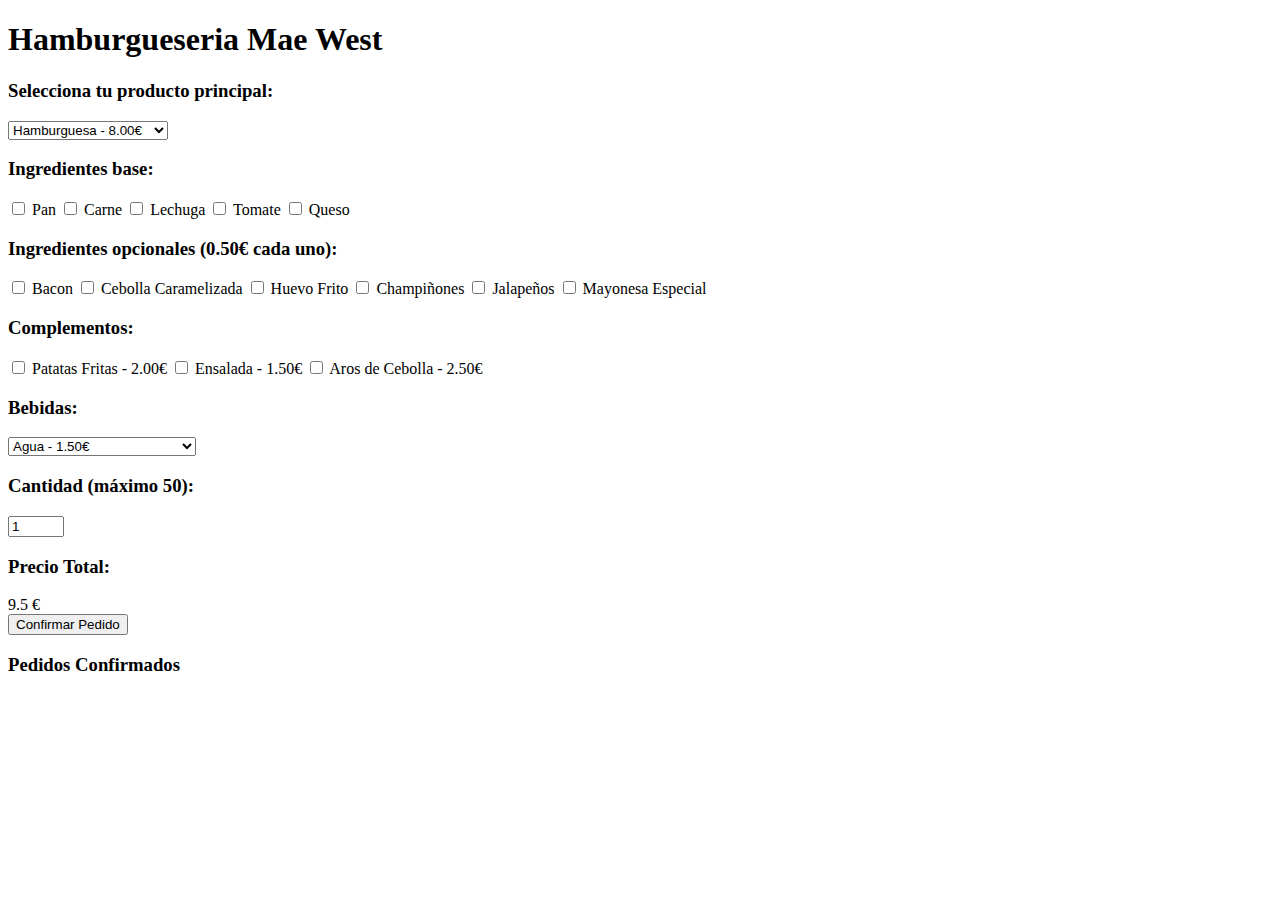
==== hamburgesa.html @ 5e6c6ae9 "Create hamburgesa.html" ====
<!DOCTYPE html>
<html lang="es">
<head>
    <meta charset="UTF-8">
    <meta name="viewport" content="width=device-width, initial-scale=1.0">
    <title>Hamburguesería - Sistema de Pedidos</title>
    <link rel="stylesheet" href="styles.css">
</head>
<body>

    <div id="pedido">
        <h1>Hamburgueseria Mae West</h1>

        <h3>Selecciona tu producto principal:</h3>
        <select id="producto">
            <option value="hamburguesa">Hamburguesa - 8.00€</option>
            <option value="perrito_caliente">Perrito Caliente - 3.50€</option>
            <option value="bocadillo">Bocadillo - 5.00€</option>
        </select>

        <h3>Ingredientes base:</h3>
        <div>
            <label><input type="checkbox" value="pan"> Pan</label>
            <label><input type="checkbox" value="carne"> Carne</label>
            <label><input type="checkbox" value="lechuga"> Lechuga</label>
            <label><input type="checkbox" value="tomate"> Tomate</label>
            <label><input type="checkbox" value="queso"> Queso</label>
        </div>

        <h3>Ingredientes opcionales (0.50€ cada uno):</h3>
        <div>
            <label><input type="checkbox" value="bacon"> Bacon</label>
            <label><input type="checkbox" value="cebolla_caramelizada"> Cebolla Caramelizada</label>
            <label><input type="checkbox" value="huevo_frito"> Huevo Frito</label>
            <label><input type="checkbox" value="champiñones"> Champiñones</label>
            <label><input type="checkbox" value="jalapenos"> Jalapeños</label>
            <label><input type="checkbox" value="mayonesa_especial"> Mayonesa Especial</label>
        </div>

        <h3>Complementos:</h3>
        <div>
            <label><input type="checkbox" value="patatas"> Patatas Fritas - 2.00€</label>
            <label><input type="checkbox" value="ensalada"> Ensalada - 1.50€</label>
            <label><input type="checkbox" value="aros_cebolla"> Aros de Cebolla - 2.50€</label>
        </div>

        <h3>Bebidas:</h3>
        <select id="bebidas">
            <option value="agua">Agua - 1.50€</option>
            <option value="refresco">Refresco - 2.50€</option>
            <option value="cerveza">Cerveza Sin Alcohol - 2.00€</option>
        </select>

        <h3>Cantidad (máximo 50):</h3>
        <input type="number" id="cantidad" min="1" max="50" value="1">

        <h3>Precio Total:</h3>
        <div id="precio-total">0 €</div>

        <button id="confirmar-pedido">Confirmar Pedido</button>
    </div>

    <div id="display">
        <h3>Pedidos Confirmados</h3>
        <ul id="lista-pedidos">
        </ul>
    </div>

    <script>
        // Precios de productos y opciones
        var precios = {
            "hamburguesa": 8.00,
            "perrito_caliente": 3.50,
            "bocadillo": 5.00,
            "bacon": 0.50,
            "cebolla_caramelizada": 0.50,
            "huevo_frito": 0.50,
            "champiñones": 0.50,
            "jalapenos": 0.50,
            "mayonesa_especial": 0.50,
            "patatas": 2.00,
            "ensalada": 1.50,
            "aros_cebolla": 2.50,
            "agua": 1.50,
            "refresco": 2.50,
            "cerveza": 2.00
        };

        // Función para calcular el precio total del pedido
        function calcularPrecio() {
            var producto = document.getElementById('producto').value;
            var precioTotal = precios[producto]; // Empezamos con el precio del producto principal

            // Ingredientes base seleccionados (fijos, no suman costo adicional)
            var ingredientesBase = document.querySelectorAll('input[type="checkbox"]:checked');
            for (var i = 0; i < ingredientesBase.length; i++) {
                precioTotal += precios[ingredientesBase[i].value] || 0; // Si no hay precio, suma 0
            }

            // Bebida seleccionada
            var bebida = document.getElementById('bebidas').value;
            precioTotal += precios[bebida];

            // Complementos seleccionados (con precio adicional)
            var complementos = document.querySelectorAll('input[type="checkbox"]:checked');
            for (var i = 0; i < complementos.length; i++) {
                precioTotal += precios[complementos[i].value] || 0; // Sumamos el precio de los complementos
            }

            // Cantidad seleccionada
            var cantidad = parseInt(document.getElementById('cantidad').value) || 1; // Si no se introduce cantidad, tomamos 1
            precioTotal *= cantidad; // Multiplicamos el precio por la cantidad

            // Mostrar el precio total en la interfaz
            document.getElementById('precio-total').textContent = precioTotal + " €"; // Ahora no usamos toFixed
        }

        // Función para confirmar el pedido
        function confirmarPedido() {
            var producto = document.getElementById('producto').value;
            var cantidad = document.getElementById('cantidad').value;
            var precioTotal = document.getElementById('precio-total').textContent;

            // Crear un nuevo elemento de lista para mostrar el pedido
            var li = document.createElement('li');
            li.textContent = "Pedido: " + producto + " | Cantidad: " + cantidad + " | Precio Total: " + precioTotal;
            document.getElementById('lista-pedidos').appendChild(li);

            // Limpiar campos después de confirmar el pedido
            document.getElementById('pedido').reset();
            document.getElementById('precio-total').textContent = "0 €";
        }

        // Evento para confirmar el pedido
        document.getElementById('confirmar-pedido').onclick = confirmarPedido;

        // Calcular precio cada vez que el usuario haga un cambio en el pedido
        document.getElementById('producto').onchange = calcularPrecio;
        document.getElementById('bebidas').onchange = calcularPrecio;
        document.getElementById('cantidad').onchange = calcularPrecio;
        
        var checkboxes = document.querySelectorAll('input[type="checkbox"]');
        checkboxes.forEach(function(checkbox) {
            checkbox.onchange = calcularPrecio;
        });

        // Inicializamos el precio al cargar la página
        calcularPrecio();
    </script>

</body>
</html>
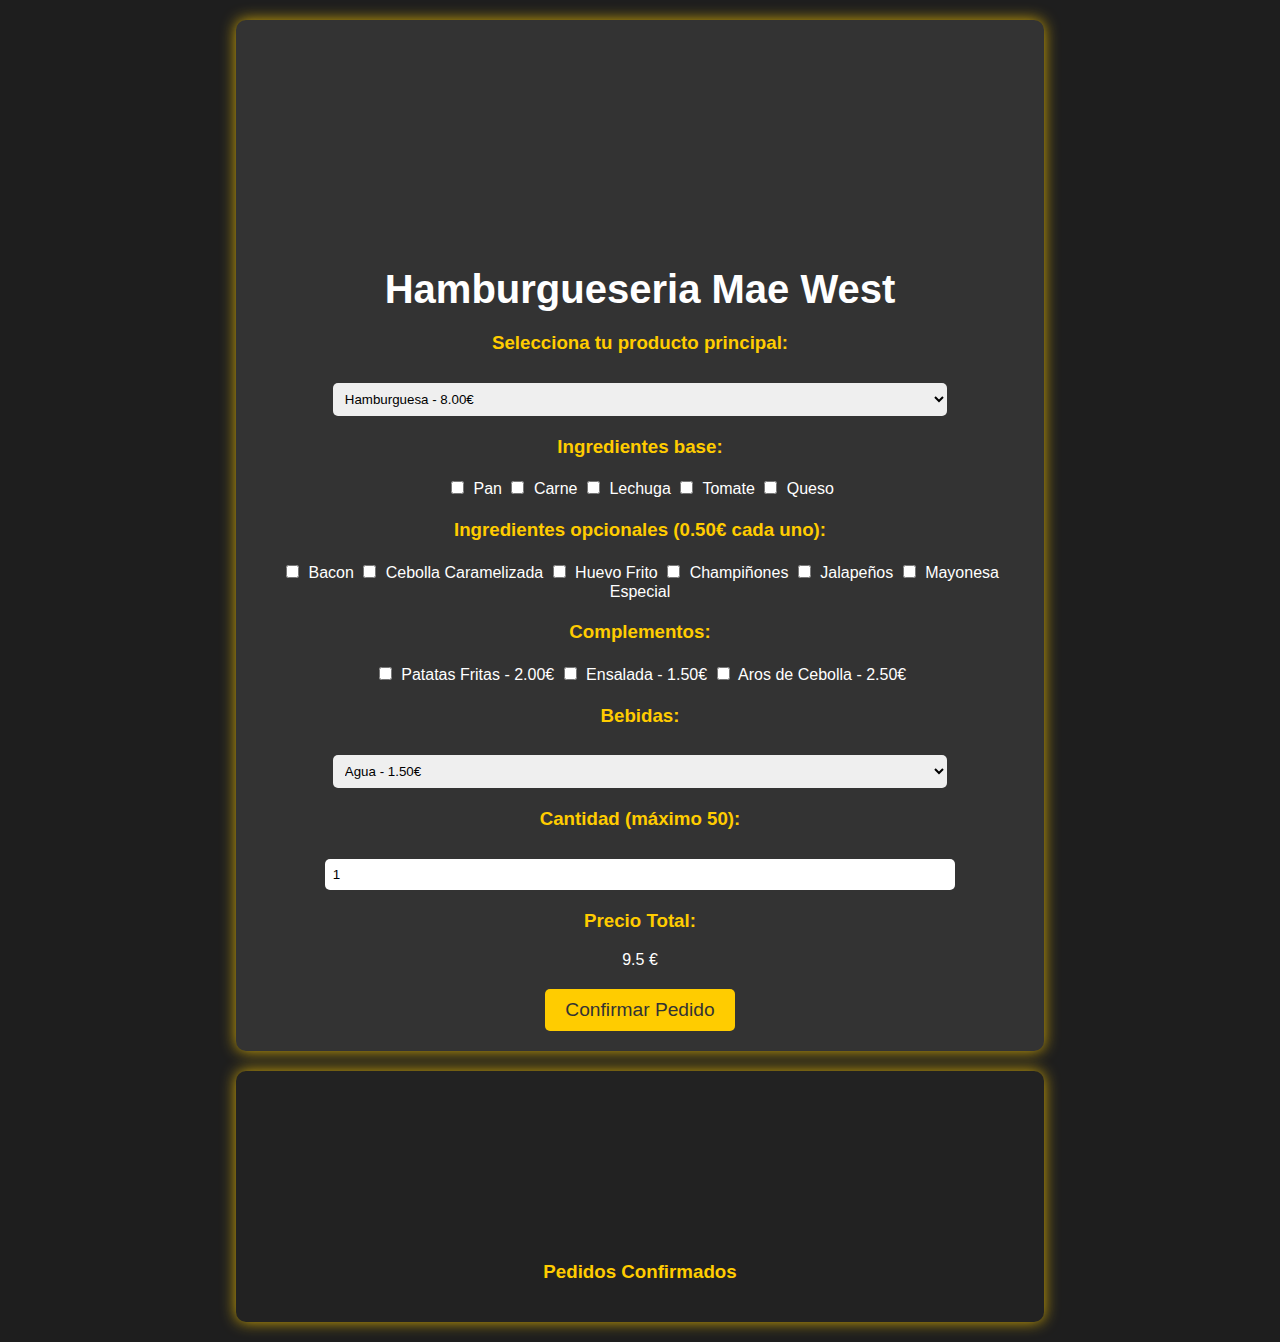
==== commit 979cd1af: "css" ====
--- a/hamburgesa.html
+++ b/hamburgesa.html
@@ -4,7 +4,7 @@
     <meta charset="UTF-8">
     <meta name="viewport" content="width=device-width, initial-scale=1.0">
     <title>Hamburguesería - Sistema de Pedidos</title>
-    <link rel="stylesheet" href="styles.css">
+    <link rel="stylesheet" href="burguer.css">
 </head>
 <body>
 
--- a/burguer.css
+++ b/burguer.css
@@ -0,0 +1,100 @@
+/* Estilos generales */
+body {
+    font-family: 'Arial', sans-serif;
+    background-color: #1e1e1e;
+    color: #fff;
+    text-align: center;
+    margin: 0;
+    padding: 0;
+}
+
+h1 {
+    font-size: 2.5em;
+    margin-bottom: 10px;
+}
+
+h3 {
+    color: #ffcc00;
+    margin-top: 20px;
+}
+
+/* Contenedor del pedido */
+#pedido {
+    background-color: #333;
+    width: 60%;
+    margin: 20px auto;
+    padding: 20px;
+    border-radius: 10px;
+    box-shadow: 0 0 15px rgba(255, 204, 0, 0.8);
+}
+
+select, input[type="number"] {
+    padding: 8px;
+    border-radius: 5px;
+    border: none;
+    width: 80%;
+    margin-top: 10px;
+}
+
+/* Checkbox personalizados */
+input[type="checkbox"] {
+    margin: 5px;
+}
+
+/* Botón de confirmación */
+button {
+    background-color: #ffcc00;
+    color: #333;
+    border: none;
+    padding: 10px 20px;
+    font-size: 1.2em;
+    border-radius: 5px;
+    cursor: pointer;
+    transition: 0.3s;
+    margin-top: 20px;
+}
+
+button:hover {
+    background-color: #ffaa00;
+}
+
+/* Contenedor de pedidos confirmados */
+#display {
+    background-color: #222;
+    width: 60%;
+    margin: 20px auto;
+    padding: 20px;
+    border-radius: 10px;
+    box-shadow: 0 0 15px rgba(255, 204, 0, 0.8);
+}
+
+#lista-pedidos {
+    list-style: none;
+    padding: 0;
+}
+
+#lista-pedidos li {
+    background-color: #444;
+    padding: 10px;
+    margin: 5px 0;
+    border-radius: 5px;
+}
+
+/* Espacios para imágenes */
+#pedido::before {
+    content: '';
+    display: block;
+    width: 100%;
+    height: 200px;
+    background: url('imagen-hamburguesa.jpg') no-repeat center center/cover;
+    border-radius: 10px 10px 0 0;
+}
+
+#display::before {
+    content: '';
+    display: block;
+    width: 100%;
+    height: 150px;
+    background: url('imagen-pedido.jpg') no-repeat center center/cover;
+    border-radius: 10px 10px 0 0;
+}
